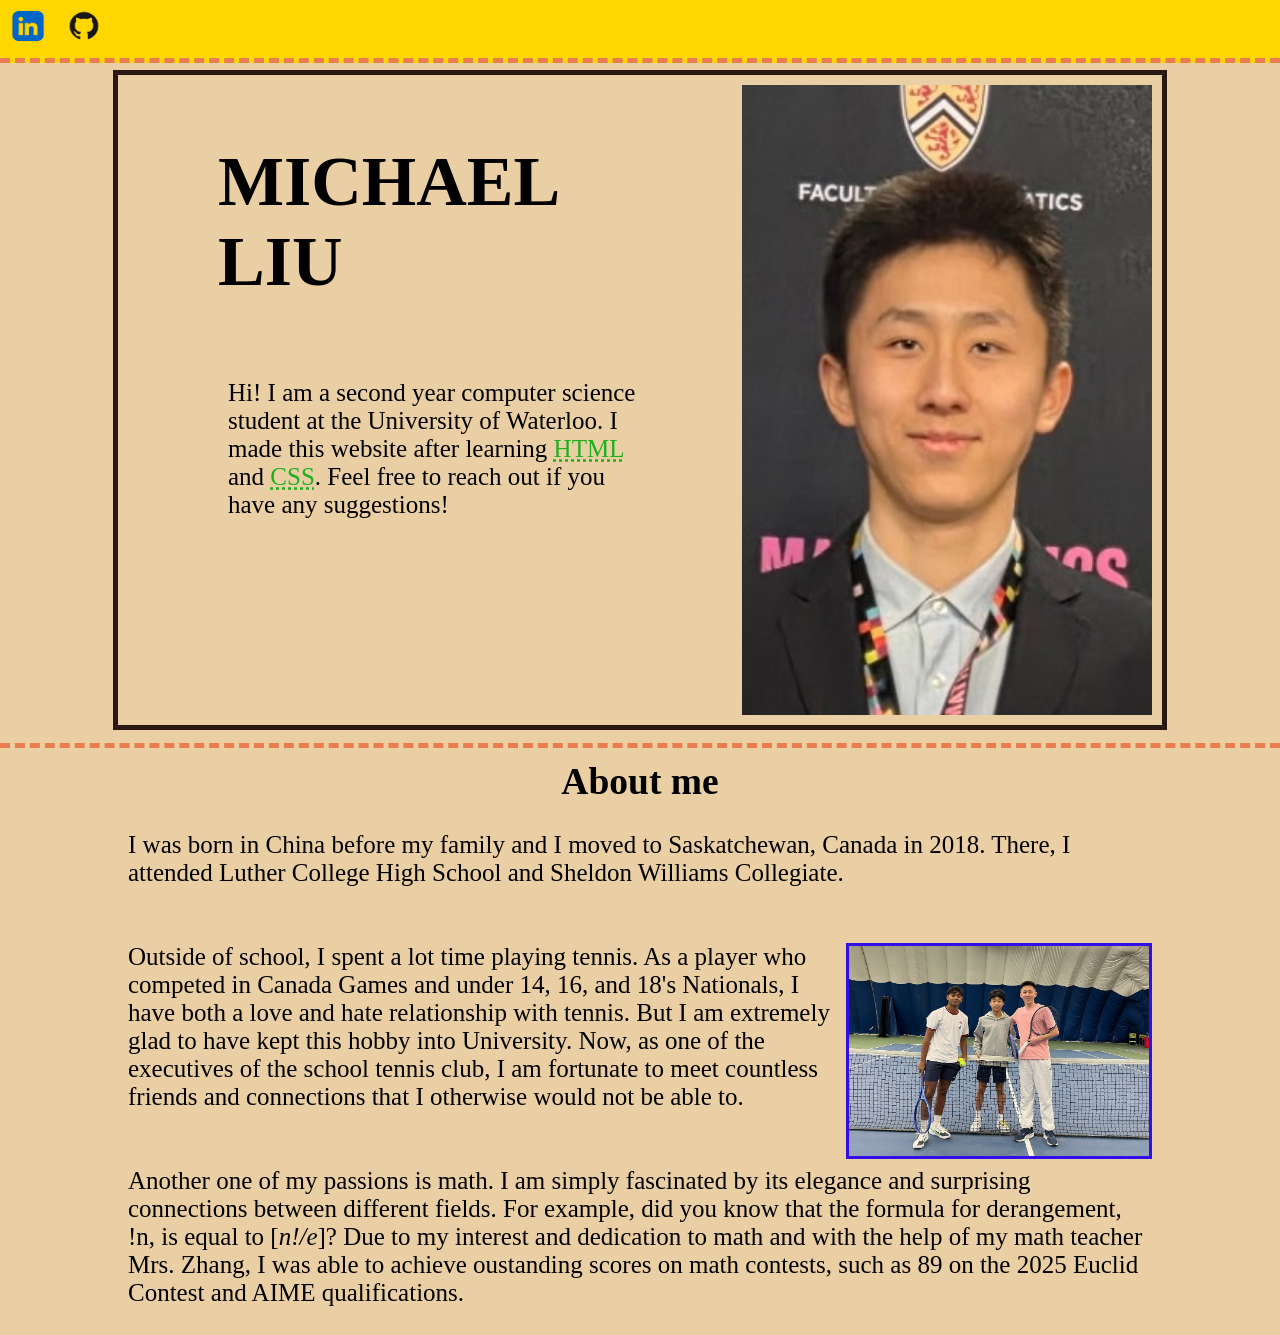
==== index.html @ 6fed92bf "Fix favicon link path in index.html" ====
<!DOCTYPE html>
<html lang="en-CA">
    <head>
        <title>Michael Liu</title>
        <link rel="icon" type="image/x-icon" href="images/favicon.ico">
        <link rel="stylesheet" href="styles.css">
        <meta charset="UFT-8">
        <meta name="description" content="Personal Website of Michael Liu">
        <meta name="author" content="Michael Liu">
        <meta name="viewport" content="width=device-width, initial-scale=1.0">
    </head>
    <body>
        <ul>
            <li><a href="https://www.linkedin.com/in/mliu07/"><img src="/images/linkedin.png" height="50" width = "52"></a></li>
            <li><a href="https://github.com/m07liu"><img src="/images/github.png" height="50" width="52"></a></li>
        </ul>
        <div class="h">
            <div class="h-left">
                <h1>MICHAEL LIU</h1>
                <p>Hi! I am a second year computer science student at the
                    University of Waterloo. I made this website after learning 
                    <a href="https://www.w3schools.com/html/default.asp"><abbr title="Hyper Text Markup Language">HTML</abbr></a>
                    and <a href="https://www.w3schools.com/css/default.asp"><abbr title="Cascading Style Sheets">CSS</abbr></a>.
                    Feel free to reach out if you have any suggestions! 
                </p>
            </div>
            <div class="h-right">
                <img src="/images/me.jpeg">
            </div>
        </div>
        <hr style="border:none; border-top:5px dashed #ea7d4f">
        <div class="aboutme">
            <h2>About me</h2>
            <br>
            <p>I was born in China before my family and I moved to Saskatchewan, Canada
                in 2018. There, I attended Luther College High School and Sheldon Williams
                Collegiate.
            </p>
            <br>
            <br>
            <p><img src="/images/tennis.jpeg" style="float:right;border:3px solid #320ee8";margin-bottom:10px; width="300">
                Outside of school, I spent a lot time playing tennis. As a player
                who competed in Canada Games and under 14, 16, and 18's Nationals, 
                I have both a love and hate relationship with tennis. But I am extremely
                glad to have kept this hobby into University. Now, as one of the 
                executives of the school tennis club, I am fortunate to meet countless
                friends and connections that I otherwise would not be able to.
            </p>
            <br><br>
            <p>
                Another one of my passions is math. I am simply fascinated by its elegance 
                and surprising connections between different fields. For example, did you 
                know that the formula for derangement, !n, is equal to [<em>n!/e</em>]?
                Due to my interest and dedication to math and with the help of my 
                math teacher Mrs. Zhang, I was able to achieve oustanding
                scores on math contests, such as 89 on the 2025 Euclid Contest and 
                AIME qualifications. 
            </p>
            <br>
        </div>
    </body>
</html>
---- styles.css ----
#page {
    margin-left:auto;
    margin-right:auto;
    width:960px;
}

header{
    margin: 0;
    padding: 10px;
    background-color: #000000;
    color: white;
    text-align: center;
}

body {
    background-color: #ebcfa4;
    margin: 0;
    padding: 0;
    font-family:"Georgia";
    font-size: 25px;
}

a:hover {
    color:#ee5c27;
}

a:link {
    color: rgb(29, 176, 29);
    text-decoration: none;
}

p {
    font-family:'Times New Roman', Times, serif;
}

ul { 
    width: 100%;
    list-style-type: none;
    margin-top: 0;
    padding: 0;
    overflow: hidden;
    background-color:gold;
    border-bottom: 5px dashed #ea7d4f;
    position: fixed;
    top: 0;
}

ul li {
    float:left;
}

ul li a {
    display:block;
    text-align: center;
    margin: 1px 2px;
    text-decoration: none;
}

ul li a:hover {
    background-color: #ee5c27;
}

.h {
    justify-content:center;
    width:80%;
    height:70vh;
    display:flex;
    border: 5px solid #2a1912;
    margin: auto;
    margin-top: 70px;
    padding: 10px;
}

.h-left {
    width: 60vw;
}

.h-left h1{
    font-size: 70px;
    width: 70%;
    padding: 10px 90px;
}

.h-left p{
    font-size: 25px;
    width: 70%;
    text-align:left;
    margin: 20px;
    padding: 20px 80px;
}
.h-right {
    width: 40vw;
    height: 100%;
}

.h-right img {
    width: 100%;
    height: 100%;
    object-fit:cover;
}

.aboutme {
    margin:auto;
}

.aboutme h2 {
    margin: auto;
    width: 80%;
    text-align:center;
}

.aboutme p {
    justify-content:center;
    margin:auto;
    width:80%;
    text-align:left;
}
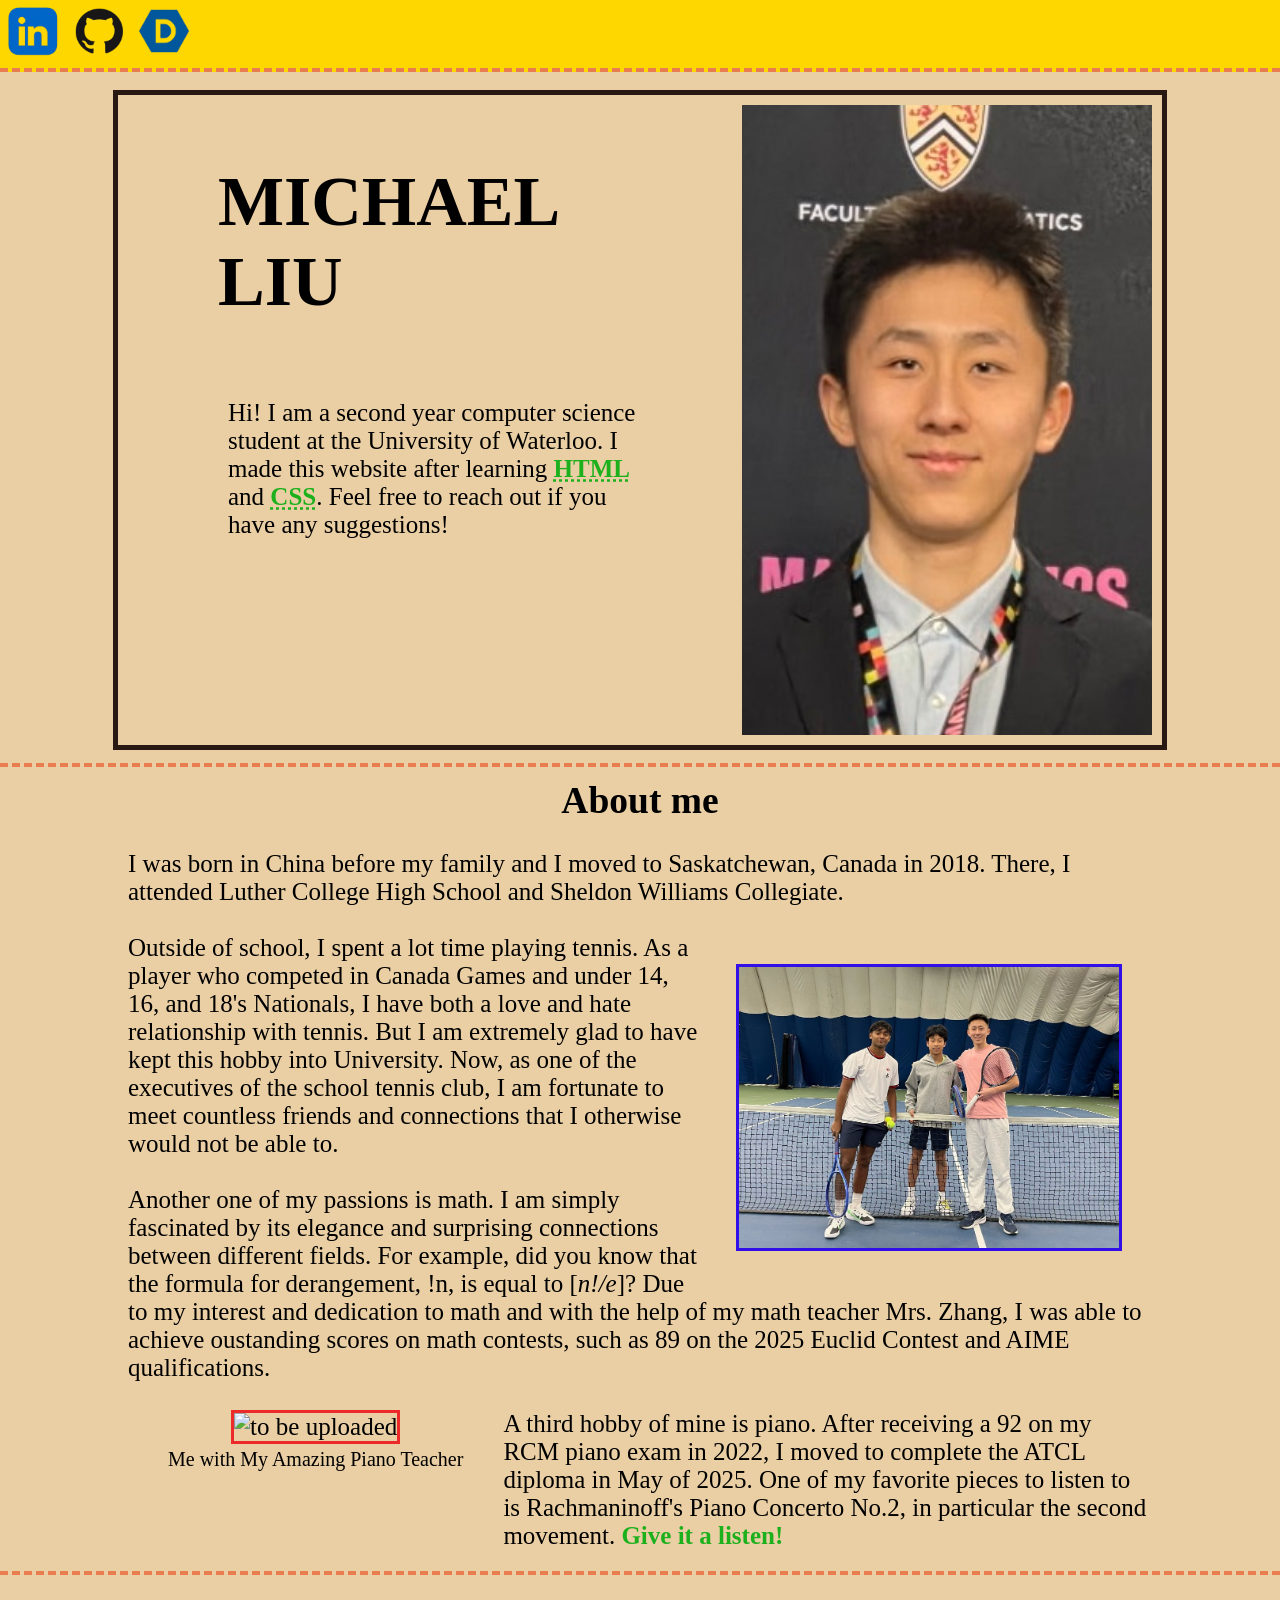
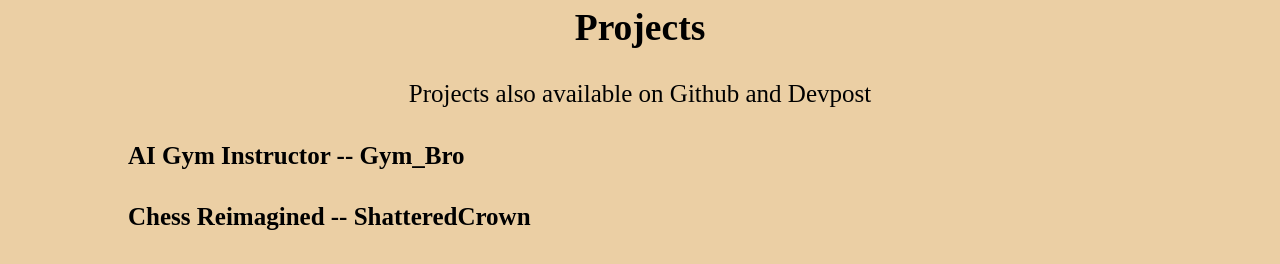
==== commit 1dc1e0c4: "Added improvements to about me and new section" ====
--- a/index.html
+++ b/index.html
@@ -2,7 +2,7 @@
 <html lang="en-CA">
     <head>
         <title>Michael Liu</title>
-        <link rel="icon" type="image/x-icon" href="images/favicon.ico">
+        <link rel="icon" type="image/x-icon" href="/images/favicon.ico">
         <link rel="stylesheet" href="styles.css">
         <meta charset="UFT-8">
         <meta name="description" content="Personal Website of Michael Liu">
@@ -11,8 +11,9 @@
     </head>
     <body>
         <ul>
-            <li><a href="https://www.linkedin.com/in/mliu07/"><img src="/images/linkedin.png" height="50" width = "52"></a></li>
+            <li><a href="https://www.linkedin.com/in/mliu07/"><img src="/images/linkedin.png" height="50" width="52"></a></li>
             <li><a href="https://github.com/m07liu"><img src="/images/github.png" height="50" width="52"></a></li>
+            <li><a href="https://devpost.com/michaelliutennis"><img src="/images/devpost.png" height="50" width="50"></a></li>
         </ul>
         <div class="h">
             <div class="h-left">
@@ -28,7 +29,7 @@
                 <img src="/images/me.jpeg">
             </div>
         </div>
-        <hr style="border:none; border-top:5px dashed #ea7d4f">
+        <hr class="divbreak">
         <div class="aboutme">
             <h2>About me</h2>
             <br>
@@ -37,8 +38,8 @@
                 Collegiate.
             </p>
             <br>
-            <br>
-            <p><img src="/images/tennis.jpeg" style="float:right;border:3px solid #320ee8";margin-bottom:10px; width="300">
+            <img src="/images/tennis.jpeg" style="float:right;border:3px solid #320ee8;margin:30px;" width="380" >
+            <p>
                 Outside of school, I spent a lot time playing tennis. As a player
                 who competed in Canada Games and under 14, 16, and 18's Nationals, 
                 I have both a love and hate relationship with tennis. But I am extremely
@@ -46,7 +47,7 @@
                 executives of the school tennis club, I am fortunate to meet countless
                 friends and connections that I otherwise would not be able to.
             </p>
-            <br><br>
+            <br>
             <p>
                 Another one of my passions is math. I am simply fascinated by its elegance 
                 and surprising connections between different fields. For example, did you 
@@ -57,6 +58,23 @@
                 AIME qualifications. 
             </p>
             <br>
+            <figure style="float:left;text-align:center;margin-top:0;margin-bottom:100px;">
+                <img src="/images/?" style="border:3px solid #ed2a2a;margin:auto;" alt="to be uploaded" width="400">
+                <figcaption style="margin-top:4px;font-size:20px;">Me with My Amazing Piano Teacher </figcaption>
+            </figure>
+            <p>
+                A third hobby of mine is piano. After receiving a 92 on my RCM piano exam in 2022, 
+                I moved to complete the ATCL diploma in May of 2025. One of my favorite pieces to
+                listen to is Rachmaninoff's Piano Concerto No.2, in particular the second movement. 
+                <a href="https://youtu.be/yJpJ8REjvqo?si=hiSN7zgMwuFySqwXGive">Give it a listen!</a> 
+            </p>
+        </div>
+        <hr class="divbreak">
+        <div class="projects">
+            <h2>Projects</h2>
+            <p style="text-align:center;">Projects also available on Github and Devpost</p>
+            <h4>AI Gym Instructor -- Gym_Bro</h4>
+            <h4>Chess Reimagined -- ShatteredCrown</h4>
         </div>
     </body>
 </html>
--- a/styles.css
+++ b/styles.css
@@ -20,13 +20,18 @@
     font-size: 25px;
 }
 
-a:hover {
+body h2 {
+    text-align: center;
+}
+
+body a:hover {
     color:#ee5c27;
 }
 
 a:link {
     color: rgb(29, 176, 29);
     text-decoration: none;
+    font-weight: bold;
 }
 
 p {
@@ -34,18 +39,20 @@
 }
 
 ul { 
+    justify-content:center;
     width: 100%;
     list-style-type: none;
     margin-top: 0;
     padding: 0;
     overflow: hidden;
     background-color:gold;
-    border-bottom: 5px dashed #ea7d4f;
+    border-bottom: 4px dashed #ea7d4f;
     position: fixed;
     top: 0;
 }
 
 ul li {
+    padding: 5px;
     float:left;
 }
 
@@ -60,6 +67,12 @@
     background-color: #ee5c27;
 }
 
+.divbreak {
+    border: none;
+    border-top: 4px dashed #ea7d4f;
+    width: 100%
+}
+
 .h {
     justify-content:center;
     width:80%;
@@ -67,7 +80,7 @@
     display:flex;
     border: 5px solid #2a1912;
     margin: auto;
-    margin-top: 70px;
+    margin-top: 90px;
     padding: 10px;
 }
 
@@ -100,18 +113,28 @@
 }
 
 .aboutme {
+    width:80%;
     margin:auto;
 }
 
 .aboutme h2 {
     margin: auto;
-    width: 80%;
-    text-align:center;
 }
 
 .aboutme p {
     justify-content:center;
     margin:auto;
-    width:80%;
     text-align:left;
-}+}
+
+.projects {
+    width: 80%;
+    margin:auto;
+}
+
+.projects h4 {
+    font-weight: bold;
+
+}
+
+
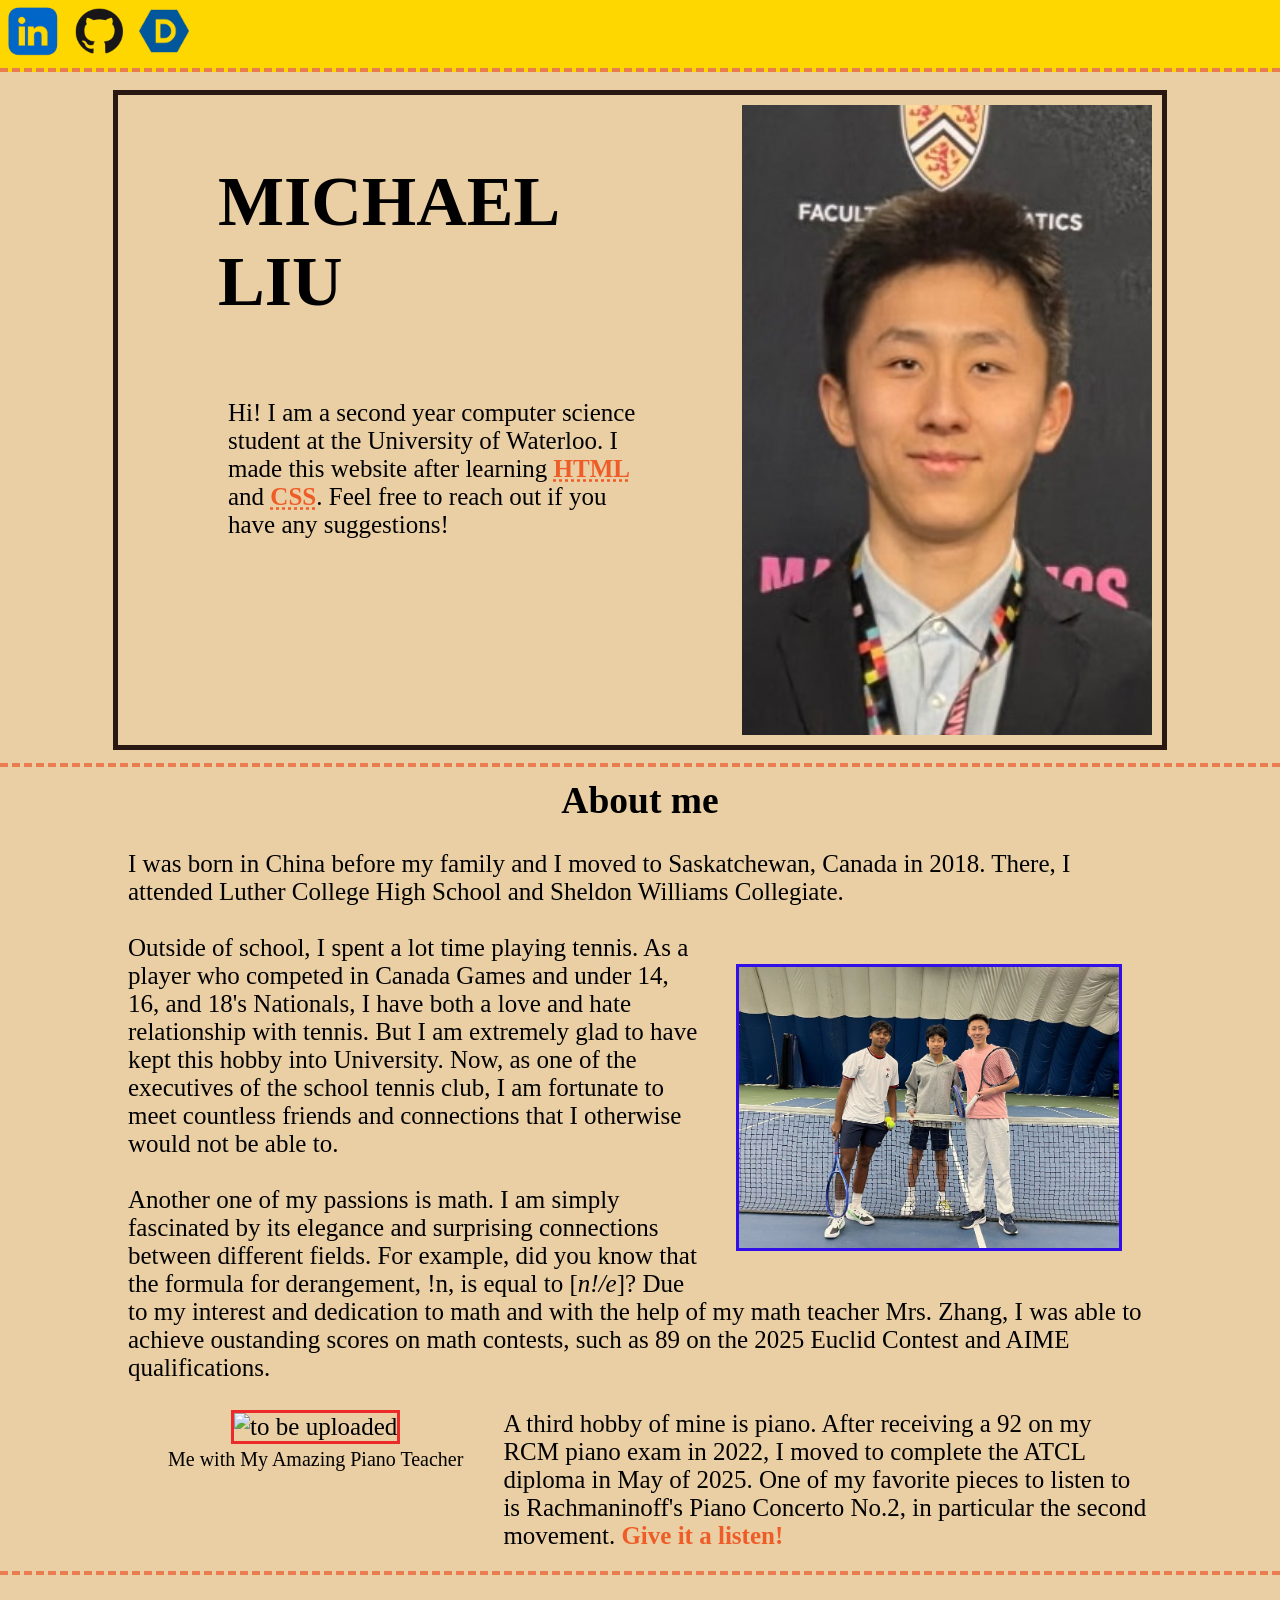
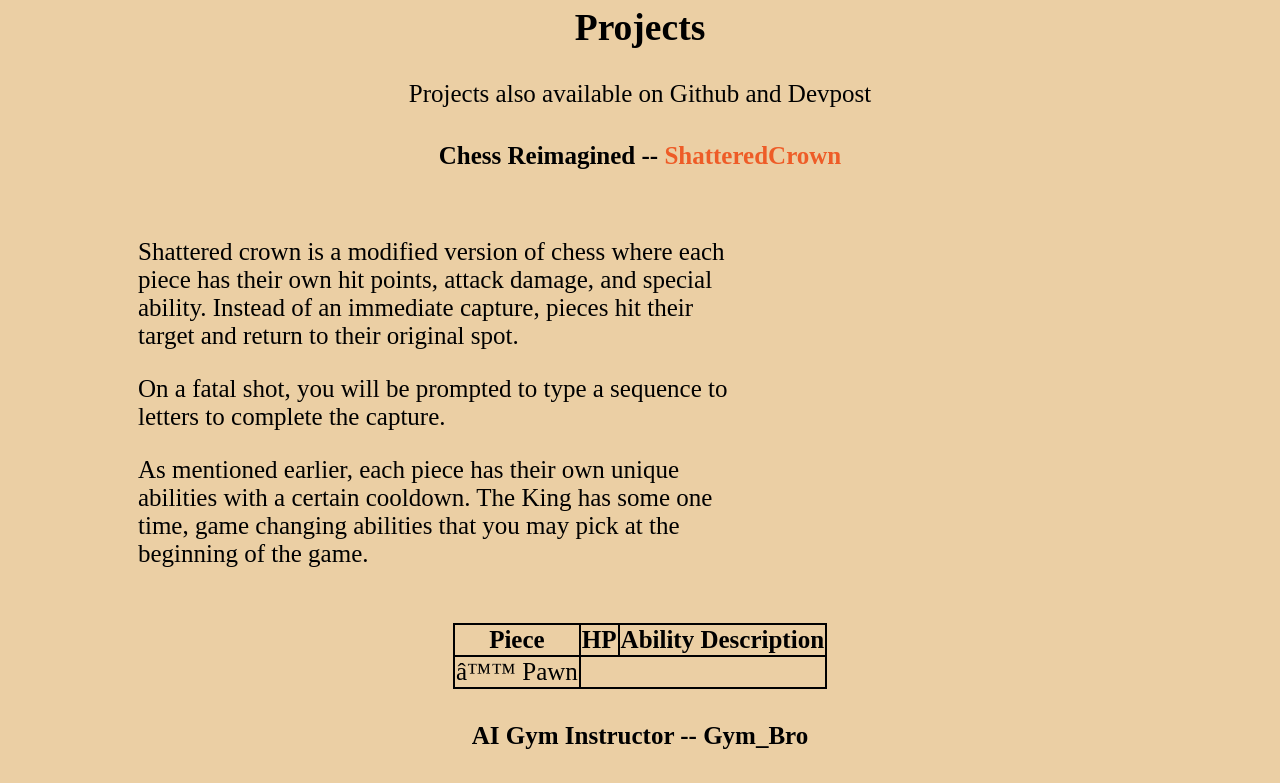
==== commit 2b8d7997: "Added some description for ShatteredCrown" ====
--- a/index.html
+++ b/index.html
@@ -2,7 +2,7 @@
 <html lang="en-CA">
     <head>
         <title>Michael Liu</title>
-        <link rel="icon" type="image/x-icon" href="/images/favicon.ico">
+        <link rel="icon" type="image/x-icon" href="./images/favicon.ico?">
         <link rel="stylesheet" href="styles.css">
         <meta charset="UFT-8">
         <meta name="description" content="Personal Website of Michael Liu">
@@ -72,9 +72,36 @@
         <hr class="divbreak">
         <div class="projects">
             <h2>Projects</h2>
-            <p style="text-align:center;">Projects also available on Github and Devpost</p>
+            <p>Projects also available on Github and Devpost</p>
+            <h4>Chess Reimagined -- <a href="https://github.com/m07liu/ShatteredCrown">ShatteredCrown</a></h4>
+            <div class="row">
+                <div class="column left">
+                    <p>Shattered crown is a modified version of chess where each piece has their own 
+                        hit points, attack damage, and special ability. Instead of an immediate capture,
+                        pieces hit their target and return to their original spot.
+                    </p>
+                    <p> On a fatal shot, you will be prompted to type a sequence to letters to complete
+                        the capture. 
+                    </p>
+                    <p>As mentioned earlier, each piece has their own unique abilities with a certain
+                        cooldown. The King has some one time, game changing abilities that you may pick
+                        at the beginning of the game.
+                    </p>
+                </div>
+                <div class="column right">
+                </div>
+            </div>
+            <table>
+                <tr>
+                    <th>Piece</th>
+                    <th>HP</th>
+                    <th>Ability Description</th>
+                </tr>
+                <tr>
+                    <td>♙ Pawn</td>
+                </tr>
+            </table>
             <h4>AI Gym Instructor -- Gym_Bro</h4>
-            <h4>Chess Reimagined -- ShatteredCrown</h4>
         </div>
     </body>
 </html>
--- a/styles.css
+++ b/styles.css
@@ -25,11 +25,11 @@
 }
 
 body a:hover {
-    color:#ee5c27;
+    color:#f21010;
 }
 
 a:link {
-    color: rgb(29, 176, 29);
+    color: #ee5c27;
     text-decoration: none;
     font-weight: bold;
 }
@@ -128,13 +128,39 @@
 }
 
 .projects {
+    text-align:center;
     width: 80%;
     margin:auto;
 }
 
 .projects h4 {
     font-weight: bold;
-
 }
 
+.column {
+    padding: 10px;
+    float: left;
+}
 
+.left {
+    text-align: left;
+    width: 60%;
+}
+
+.right { 
+    width: 40%;
+}
+
+.row:after {
+    content: "";
+    display: table;
+    clear: both;
+}
+
+.projects table, th, td {
+    margin-left: auto;
+    margin-right: auto;
+    text-align: center;
+    border: 2px solid black;
+    border-collapse: collapse;
+}
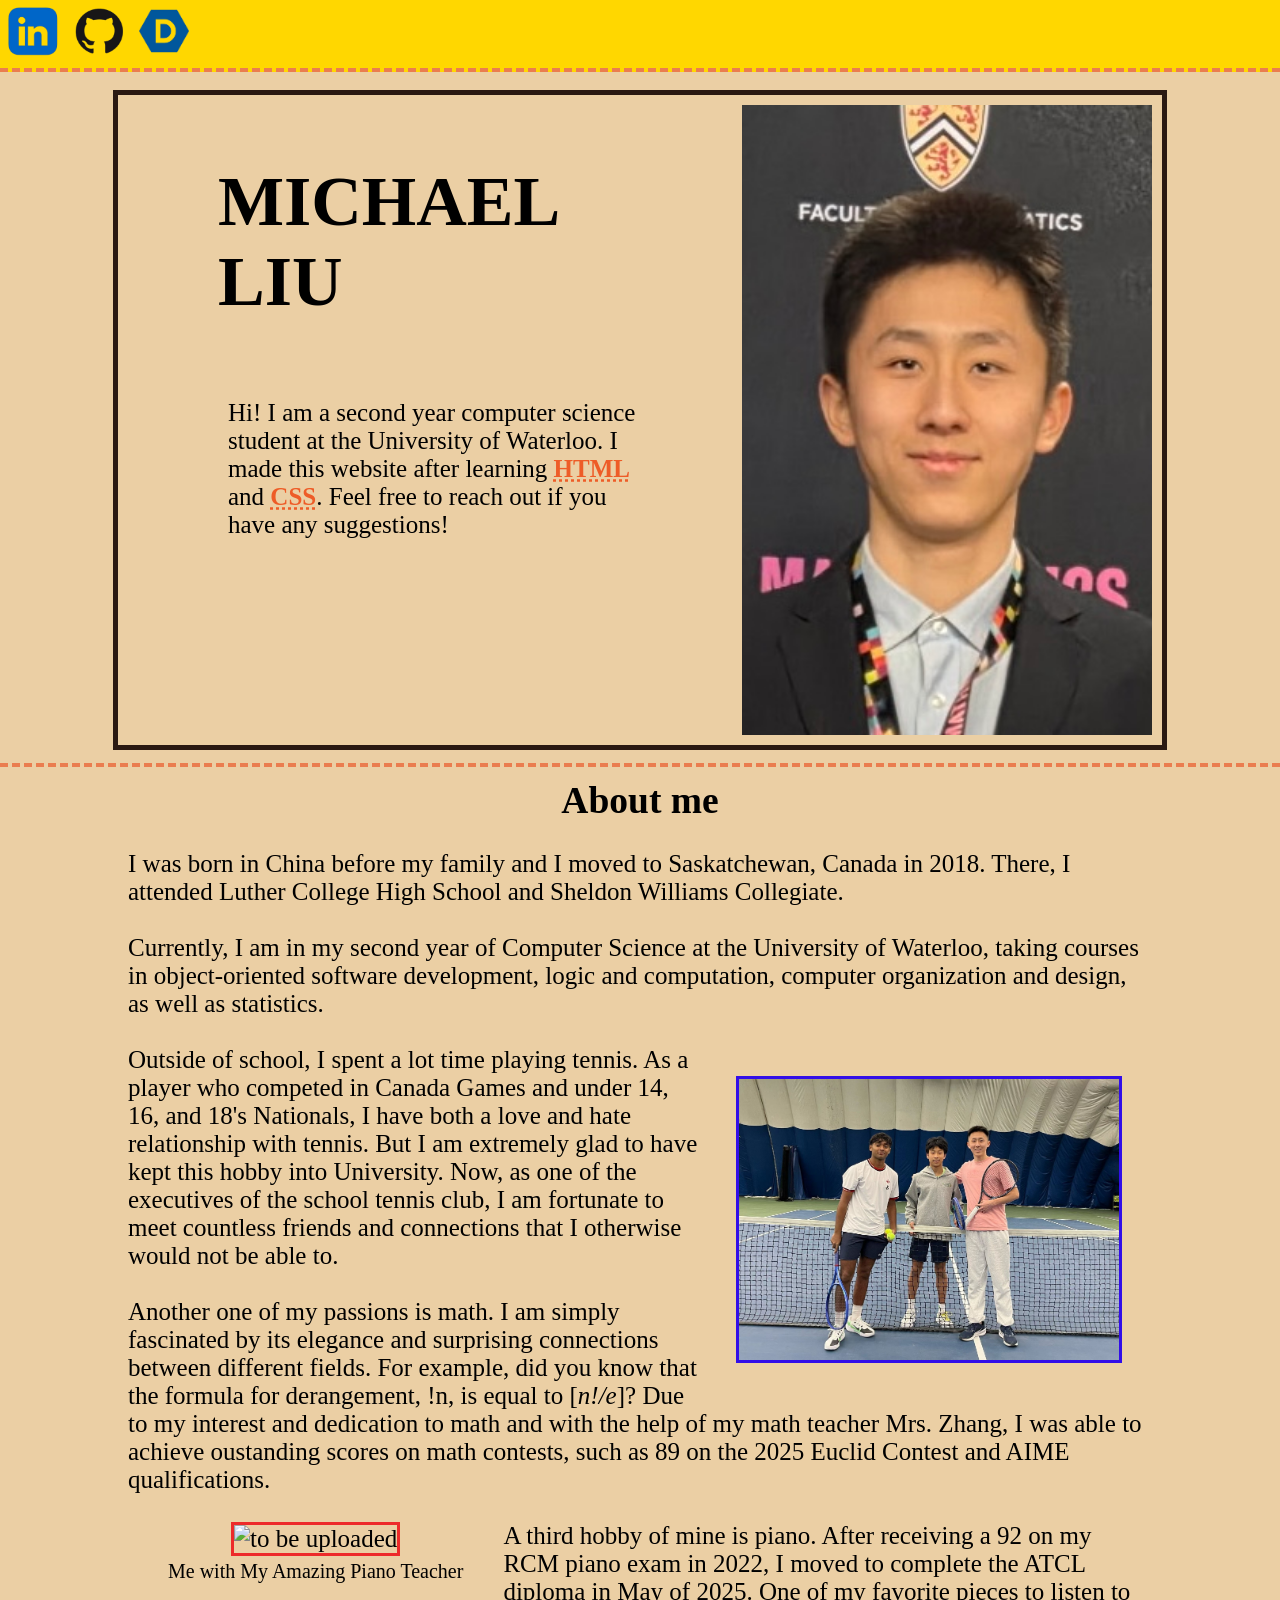
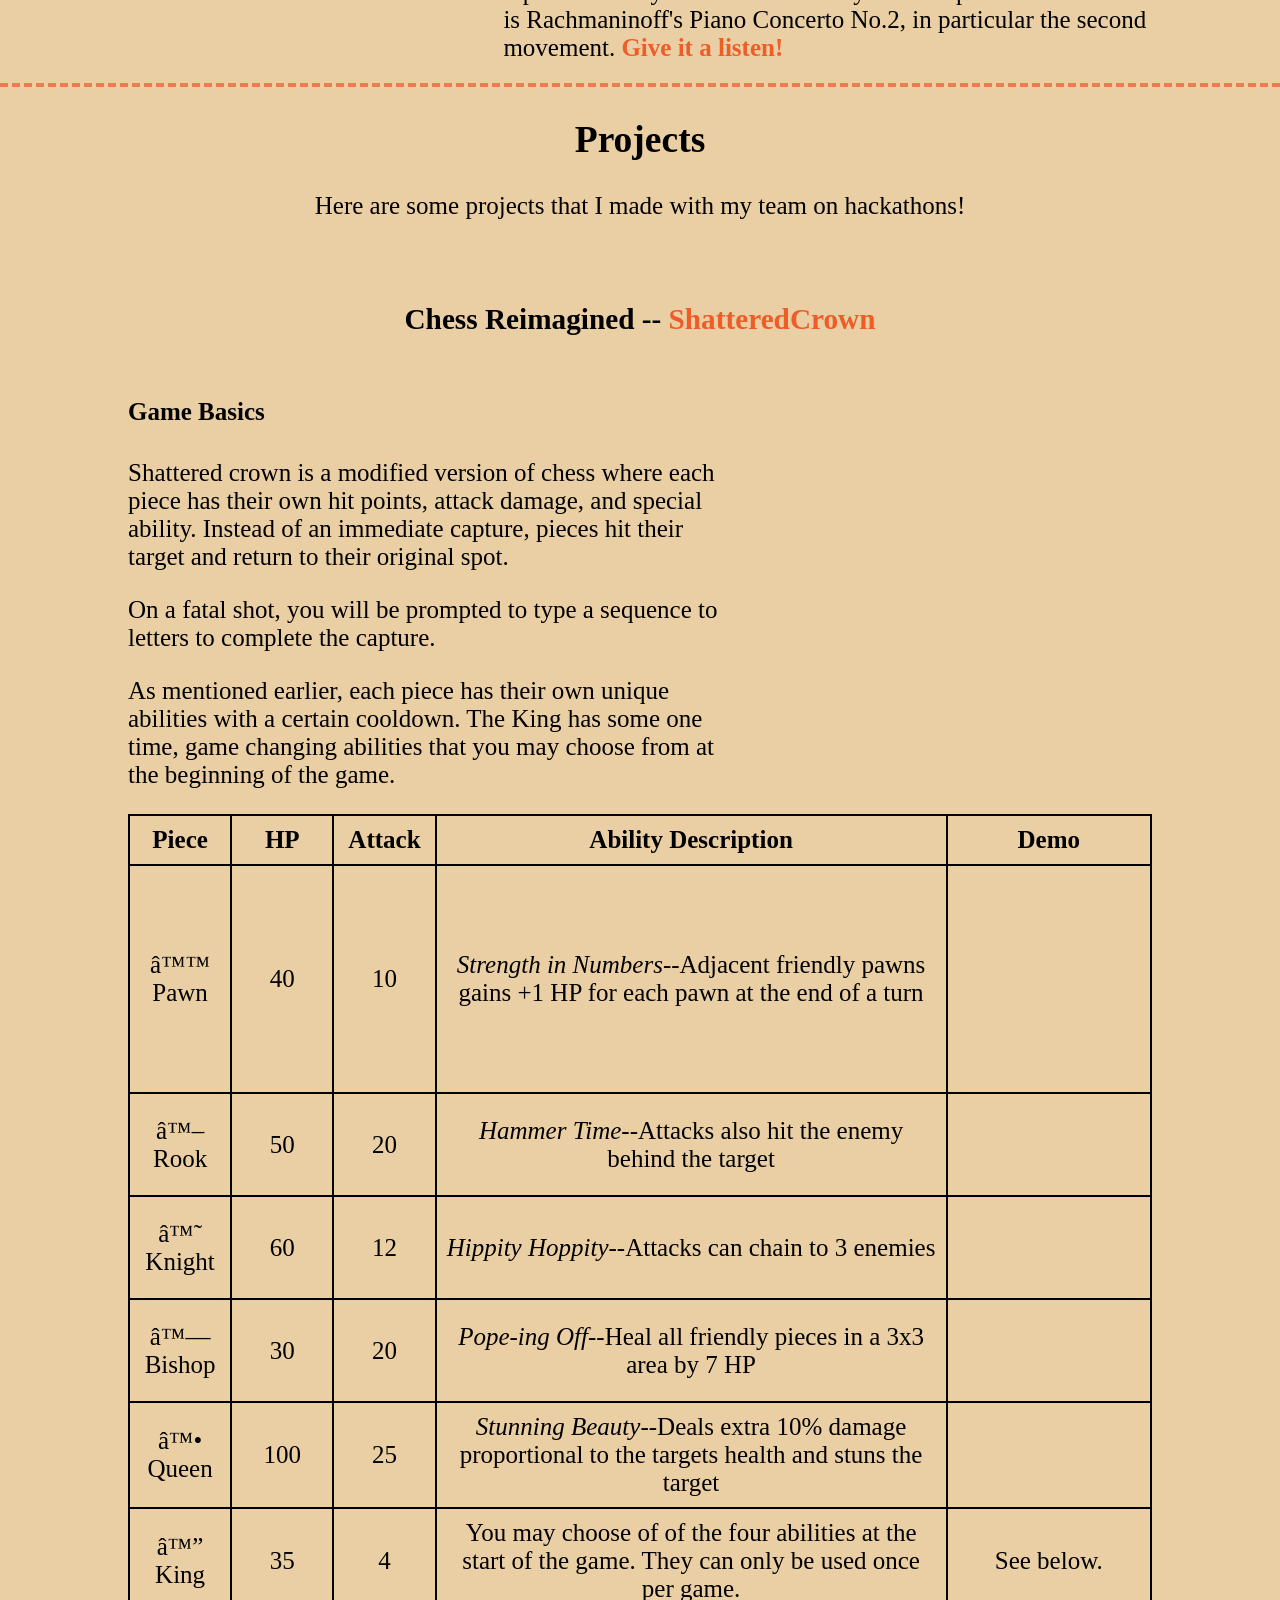
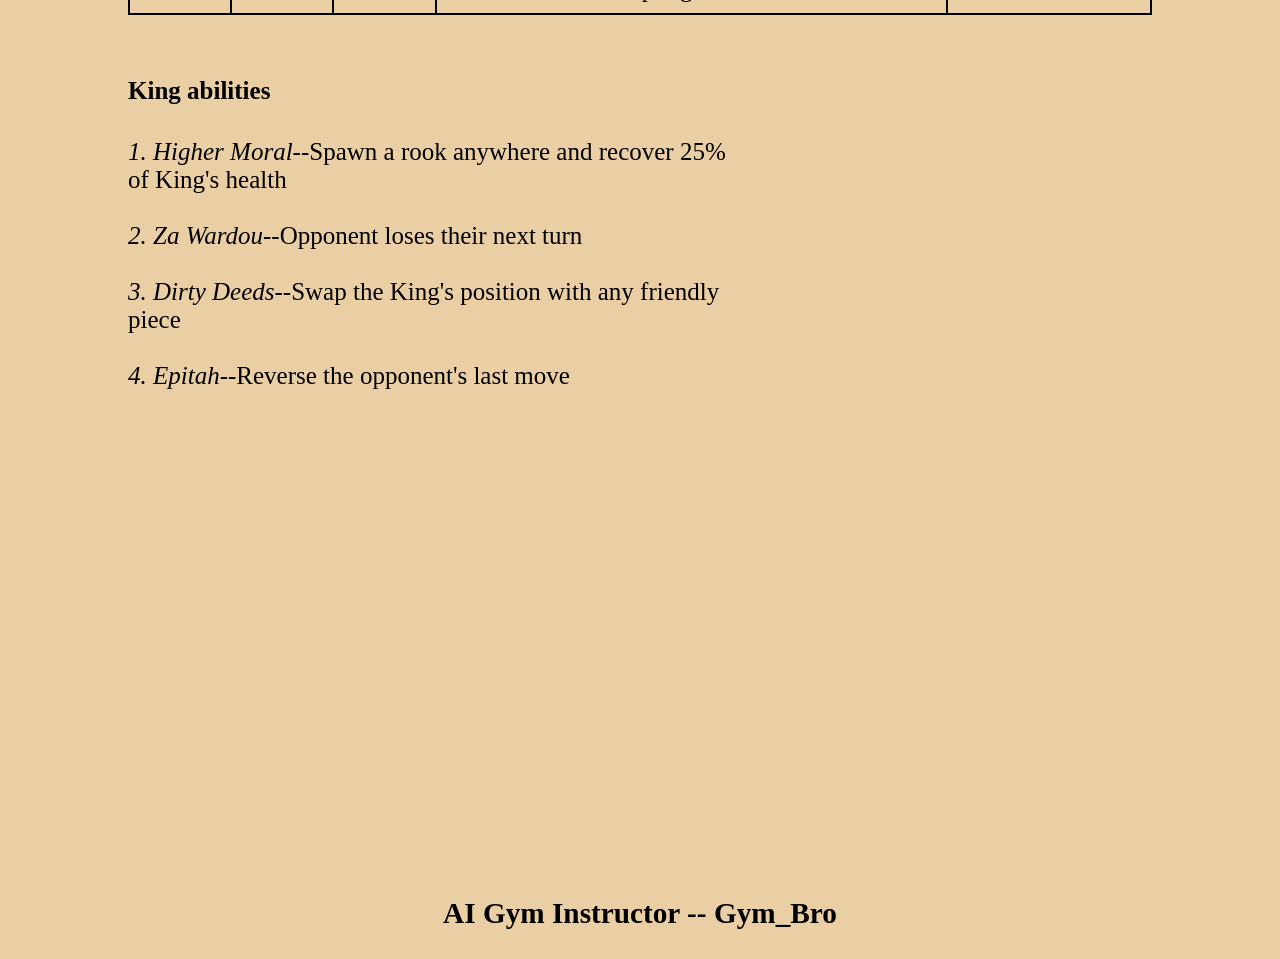
==== commit 3089b6f5: "Added project description and demo for ShatteredCrown" ====
--- a/index.html
+++ b/index.html
@@ -38,6 +38,11 @@
                 Collegiate.
             </p>
             <br>
+            <p>Currently, I am in my second year of Computer Science at the University
+                of Waterloo, taking courses in object-oriented software development, 
+                logic and computation, computer organization and design, as well as statistics.
+            </p>
+            <br>
             <img src="/images/tennis.jpeg" style="float:right;border:3px solid #320ee8;margin:30px;" width="380" >
             <p>
                 Outside of school, I spent a lot time playing tennis. As a player
@@ -72,10 +77,12 @@
         <hr class="divbreak">
         <div class="projects">
             <h2>Projects</h2>
-            <p>Projects also available on Github and Devpost</p>
-            <h4>Chess Reimagined -- <a href="https://github.com/m07liu/ShatteredCrown">ShatteredCrown</a></h4>
+            <p>Here are some projects that I made with my team on hackathons!</p>
+            <br>
+            <h3>Chess Reimagined -- <a href="https://github.com/m07liu/ShatteredCrown">ShatteredCrown</a></h3>
             <div class="row">
                 <div class="column left">
+                    <h4>Game Basics</h4>
                     <p>Shattered crown is a modified version of chess where each piece has their own 
                         hit points, attack damage, and special ability. Instead of an immediate capture,
                         pieces hit their target and return to their original spot.
@@ -84,24 +91,133 @@
                         the capture. 
                     </p>
                     <p>As mentioned earlier, each piece has their own unique abilities with a certain
-                        cooldown. The King has some one time, game changing abilities that you may pick
+                        cooldown. The King has some one time, game changing abilities that you may choose from
                         at the beginning of the game.
                     </p>
                 </div>
                 <div class="column right">
+                    <br><br>
+                    <video style="margin-bottom:15px;" autoplay loop muted>
+                        <source src="/images/basic.mp4" type="video/mp4">
+                        Your browser does not support this type of video.
+                    </video>
+                    <video width="300px" autoplay loop muted >
+                        <source src="/images/capture.mp4" type="video/mp4">
+                        Your browser does not support this type of video.
+                    </video>
                 </div>
             </div>
             <table>
                 <tr>
-                    <th>Piece</th>
-                    <th>HP</th>
-                    <th>Ability Description</th>
+                    <th style="width:10%;">Piece</th>
+                    <th style="width:10%">HP</th>
+                    <th style="width:10%">Attack</th>
+                    <th style="width:50%">Ability Description</th>
+                    <th style="width:20%">Demo</th>
                 </tr>
                 <tr>
                     <td>♙ Pawn</td>
+                    <td>40</td>
+                    <td>10</td>
+                    <td><em>Strength in Numbers</em>--Adjacent friendly pawns gains +1 HP for each pawn at the end of a turn</td>
+                    <td>
+                        <video height="200px" autoplay loop muted>
+                        <source src="/images/pawn.mp4" type="video/mp4">
+                        Your browser does not support this type of video.
+                    </video>
+                    </td>
+                </tr>
+                <tr>
+                    <td>♖ Rook</td>
+                    <td>50</td>
+                    <td>20</td>
+                    <td><em>Hammer Time</em>--Attacks also hit the enemy behind the target</td>
+                    <td>
+                        <video autoplay loop muted>
+                            <source src="/images/rook.mp4" type="video/mp4">
+                            Your browser does not support this type of video.
+                        </video>
+                    </td>
+                </tr>
+                <tr>
+                    <td>♘ Knight</td>
+                    <td>60</td>
+                    <td>12</td>
+                    <td><em>Hippity Hoppity</em>--Attacks can chain to 3 enemies</td>
+                    <td>
+                        <video autoplay loop muted>
+                            <source src="/images/knight.mp4" type="video/mp4">
+                            Your browser does not support this type of video.
+                        </video>
+                    </td>
+                </tr>
+                <tr>
+                    <td>♗ Bishop</td>
+                    <td>30</td>
+                    <td>20</td>
+                    <td><em>Pope-ing Off</em>--Heal all friendly pieces in a 3x3 area by 7 HP</td>
+                    <td>
+                        <video autoplay loop muted>
+                            <source src="/images/bishop.mp4" type="video/mp4">
+                            Your browser does not support this type of video.
+                        </video>
+                    </td>
+                </tr>
+                <tr>
+                    <td>♕ Queen</td>
+                    <td>100</td>
+                    <td>25</td>
+                    <td><em>Stunning Beauty</em>--Deals extra 10% damage proportional to the targets health and stuns the target</td>
+                    <td>
+                        <video autoplay loop muted>
+                            <source src="/images/queen.mp4" type="video/mp4">
+                            Your browser does not support this type of video.
+                        </video>
+                    </td>
+                </tr>
+                <tr>
+                    <td>♔ King</td>
+                    <td>35</td>
+                    <td>4</td>
+                    <td>You may choose of of the four abilities at the start of the game. 
+                        They can only be used once per game.
+                    </td>
+                    <td> See below.
+                    </td>
                 </tr>
             </table>
-            <h4>AI Gym Instructor -- Gym_Bro</h4>
+            <br>
+            <div class="row">
+                <div class="column left">
+                    <h4>King abilities</h4>
+                    <em>1. Higher Moral</em>--Spawn a rook anywhere and recover 25% of King's health
+                        <br><br>
+                        <em>2. Za Wardou</em>--Opponent loses their next turn
+                        <br><br>
+                        <em>3. Dirty Deeds</em>--Swap the King's position with any friendly piece
+                        <br><br>
+                    <em>4. Epitah</em>--Reverse the opponent's last move
+               </div>
+               <div class="column right">
+                    <video height="200px" autoplay loop muted>
+                        <source src="/images/highermorale.mp4" type="video/mp4">
+                        Your browser does not support this type of video.
+                    </video>
+                    <video height="200px" autoplay loop muted>
+                        <source src="/images/zawardou.mp4" type="video/mp4">
+                        Your browser does not support this type of video.
+                    </video>
+                    <video height="200px" autoplay loop muted>
+                        <source src="/images/dirtydeeds.mp4" type="video/mp4">
+                        Your browser does not support this type of video.
+                    </video>
+                    <video height="200px" autoplay loop muted>
+                        <source src="/images/epitah.mp4" type="video/mp4">
+                        Your browser does not support this type of video.
+                    </video>
+                    </div>
+            </div>
+            <h3>AI Gym Instructor -- Gym_Bro</h3>
         </div>
     </body>
 </html>
--- a/styles.css
+++ b/styles.css
@@ -133,17 +133,16 @@
     margin:auto;
 }
 
-.projects h4 {
+.projects h3, h4 {
     font-weight: bold;
 }
 
 .column {
-    padding: 10px;
     float: left;
 }
 
 .left {
-    text-align: left;
+    text-align:left;
     width: 60%;
 }
 
@@ -161,6 +160,12 @@
     margin-left: auto;
     margin-right: auto;
     text-align: center;
+    padding: 10px;
     border: 2px solid black;
     border-collapse: collapse;
+}
+
+table video {
+    width: 150px;
+    margin-bottom: auto;
 }
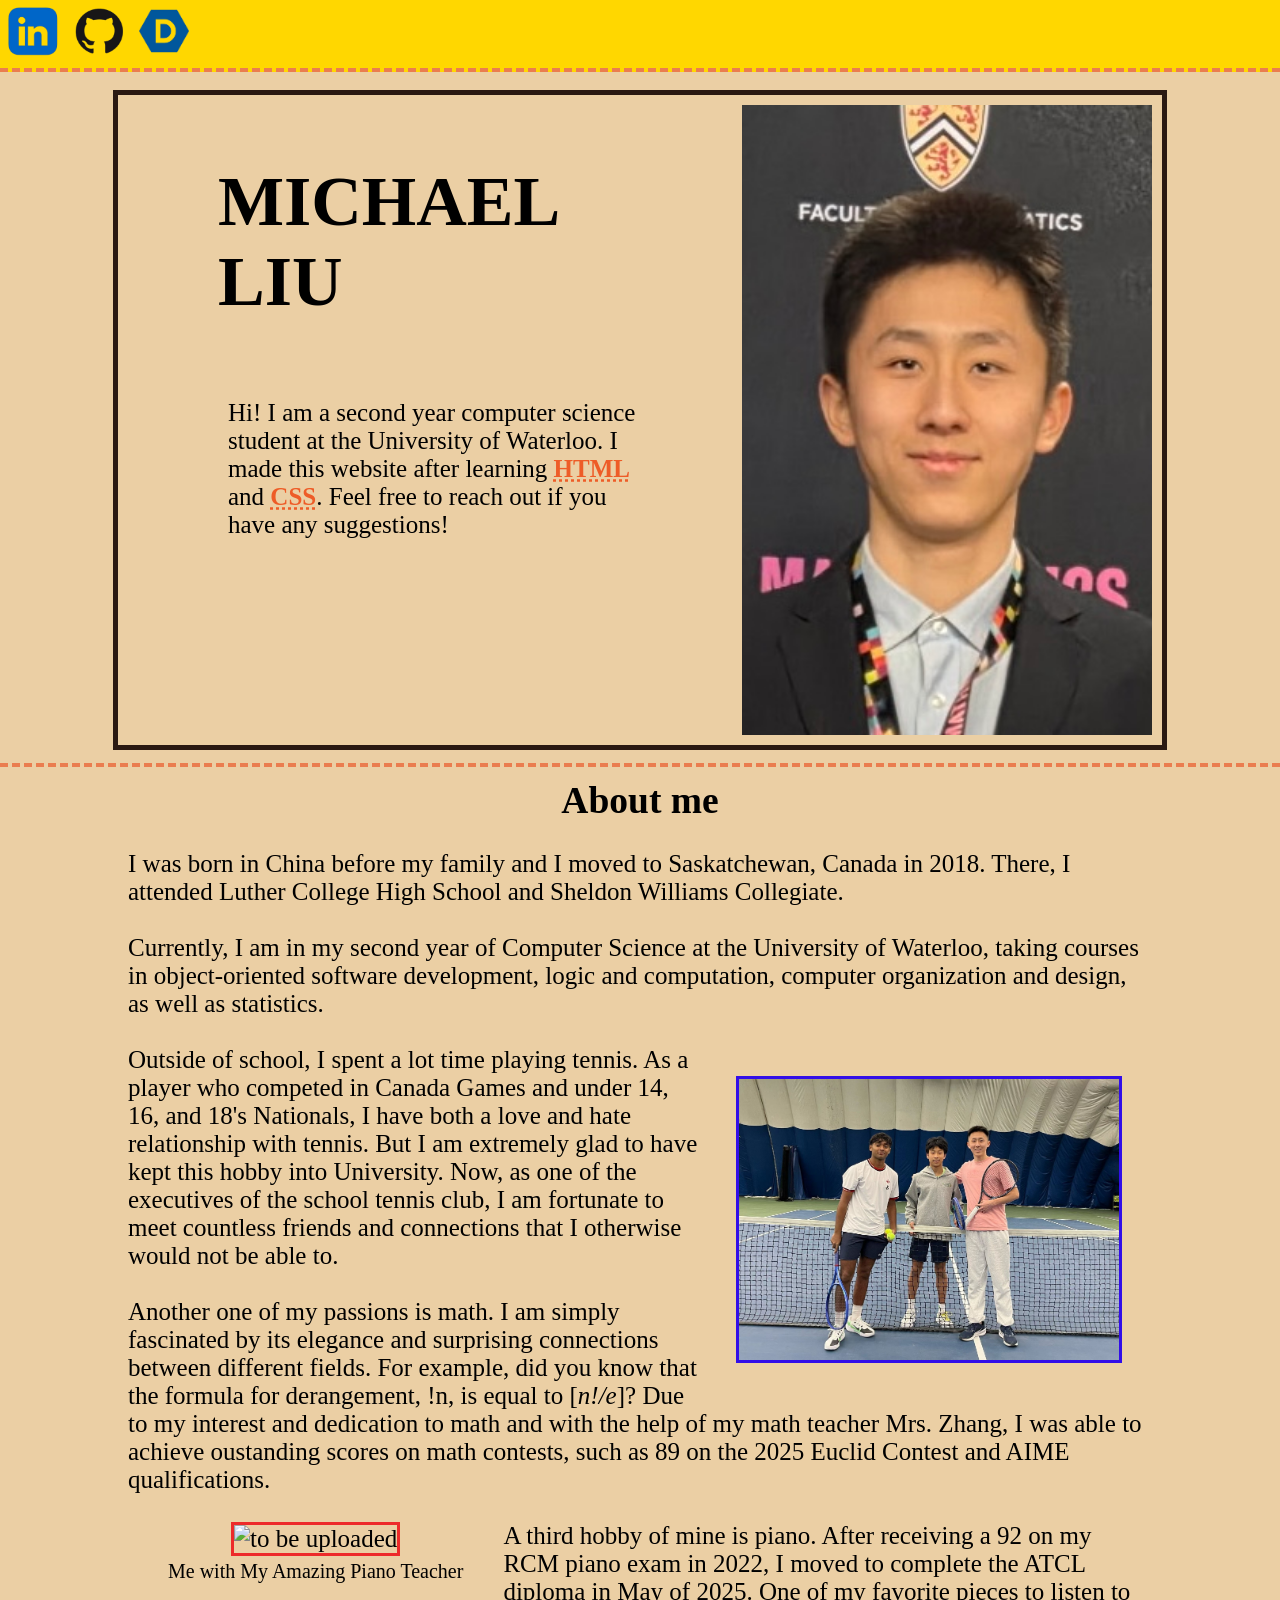
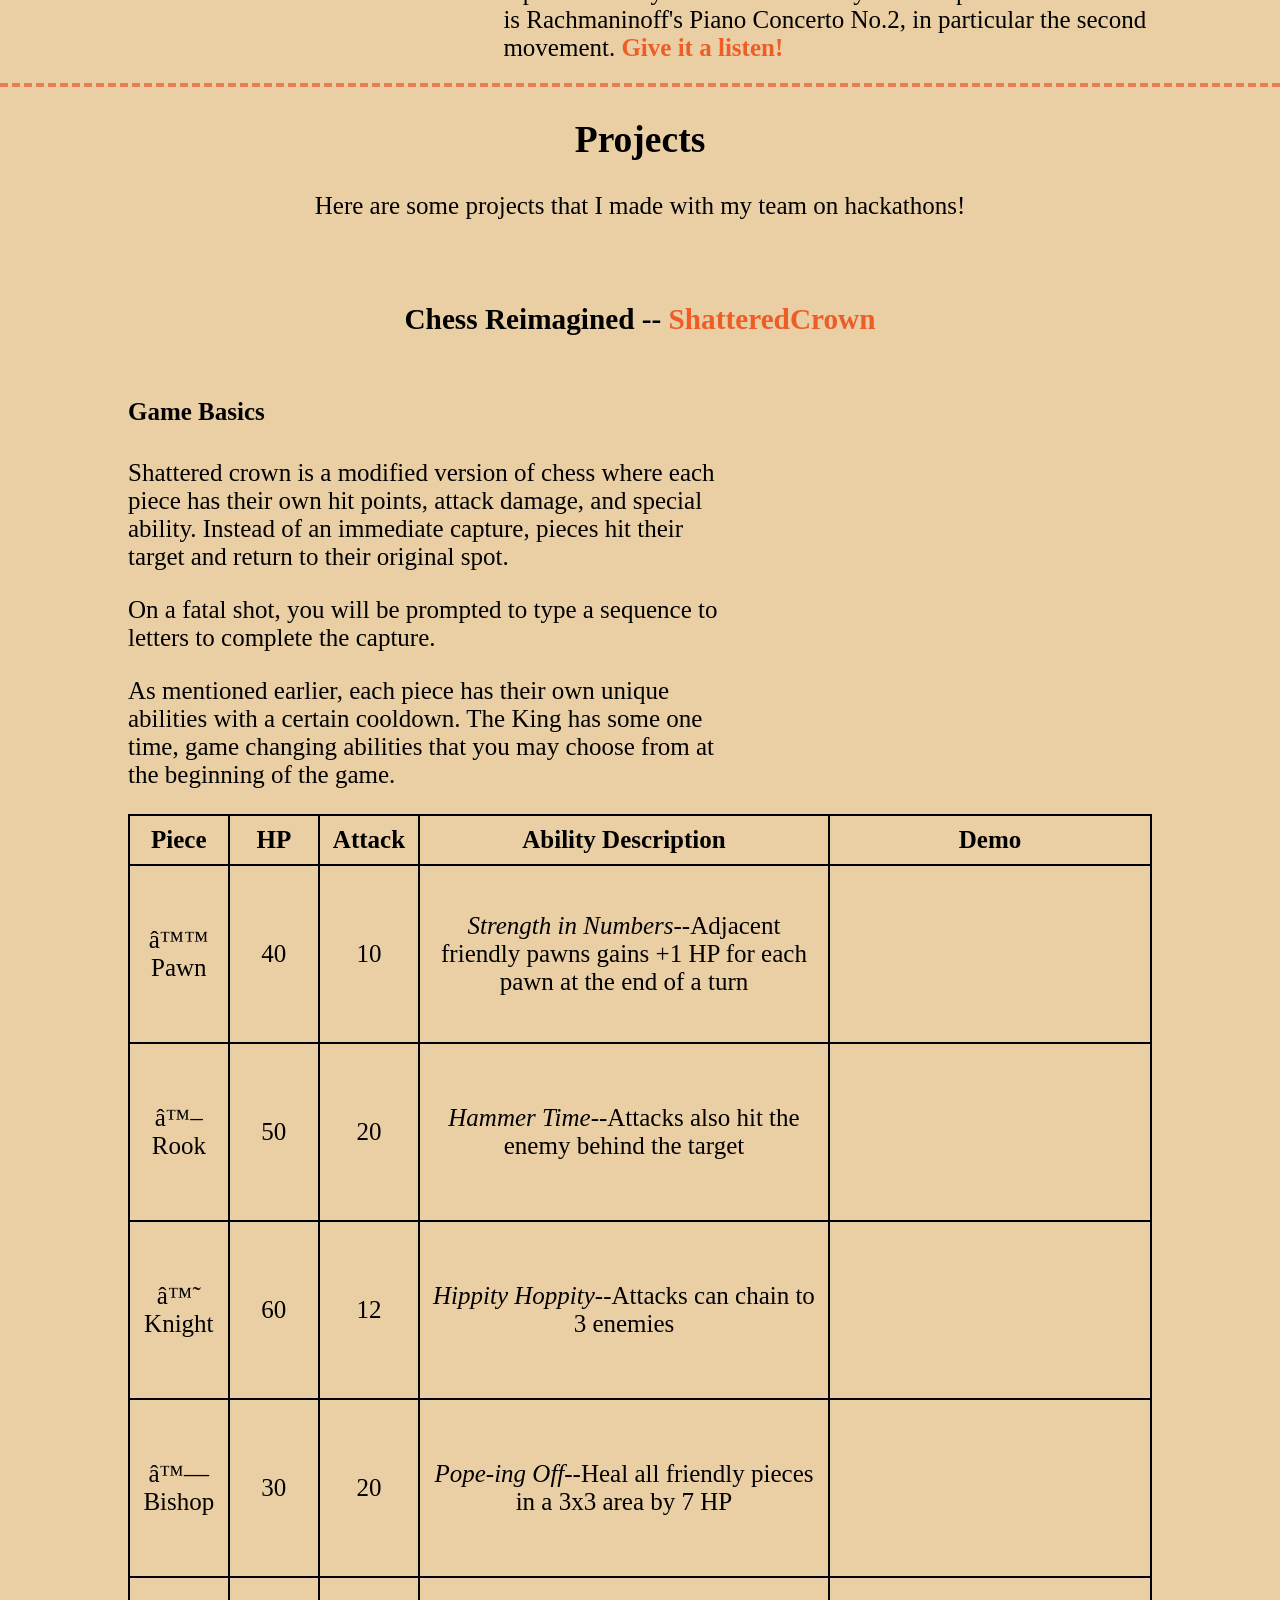
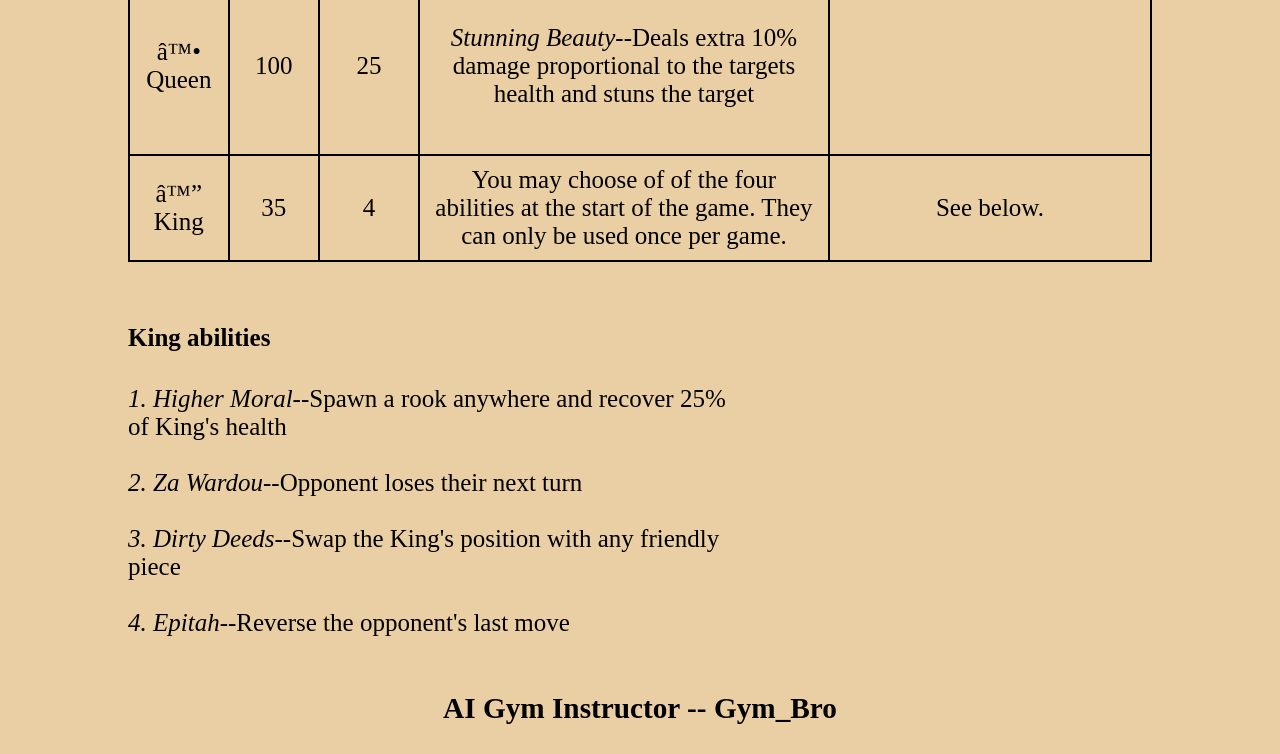
==== commit 4187a067: "Fixed column layout" ====
--- a/index.html
+++ b/index.html
@@ -97,11 +97,11 @@
                 </div>
                 <div class="column right">
                     <br><br>
-                    <video style="margin-bottom:15px;" autoplay loop muted>
+                    <video width:auto style="margin-bottom:15px;" autoplay loop muted>
                         <source src="/images/basic.mp4" type="video/mp4">
                         Your browser does not support this type of video.
                     </video>
-                    <video width="300px" autoplay loop muted >
+                    <video width=300px; autoplay loop muted >
                         <source src="/images/capture.mp4" type="video/mp4">
                         Your browser does not support this type of video.
                     </video>
@@ -121,7 +121,7 @@
                     <td>10</td>
                     <td><em>Strength in Numbers</em>--Adjacent friendly pawns gains +1 HP for each pawn at the end of a turn</td>
                     <td>
-                        <video height="200px" autoplay loop muted>
+                        <video autoplay loop muted>
                         <source src="/images/pawn.mp4" type="video/mp4">
                         Your browser does not support this type of video.
                     </video>
@@ -199,19 +199,19 @@
                     <em>4. Epitah</em>--Reverse the opponent's last move
                </div>
                <div class="column right">
-                    <video height="200px" autoplay loop muted>
+                    <video height="180px" width="180px" autoplay loop muted>
                         <source src="/images/highermorale.mp4" type="video/mp4">
                         Your browser does not support this type of video.
                     </video>
-                    <video height="200px" autoplay loop muted>
+                    <video height="180px" width="180px" autoplay loop muted>
                         <source src="/images/zawardou.mp4" type="video/mp4">
                         Your browser does not support this type of video.
                     </video>
-                    <video height="200px" autoplay loop muted>
+                    <video height="180px" width="180px" autoplay loop muted>
                         <source src="/images/dirtydeeds.mp4" type="video/mp4">
                         Your browser does not support this type of video.
                     </video>
-                    <video height="200px" autoplay loop muted>
+                    <video height="180px" width="180px" autoplay loop muted>
                         <source src="/images/epitah.mp4" type="video/mp4">
                         Your browser does not support this type of video.
                     </video>
--- a/styles.css
+++ b/styles.css
@@ -166,6 +166,6 @@
 }
 
 table video {
-    width: 150px;
+    width: auto;
     margin-bottom: auto;
 }
